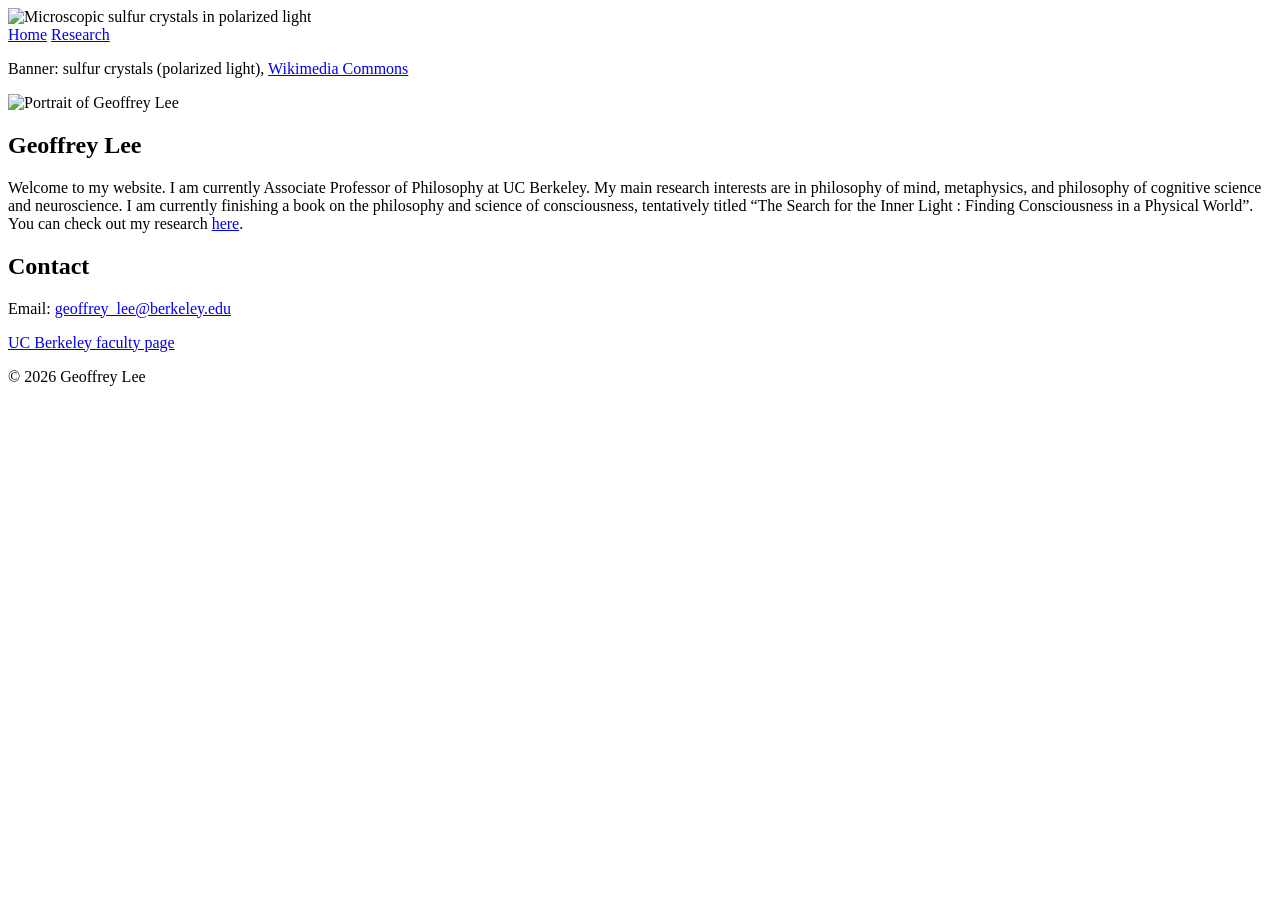
==== index.html @ 7707ca65 "Add files via upload" ====
<!DOCTYPE html>
<html lang="en">
  <head>
    <meta charset="UTF-8" />
    <meta name="viewport" content="width=device-width, initial-scale=1" />
    <title>Home</title>
    <link rel="stylesheet" href="assets/css/styles.css" />
  </head>
  <body>
    <header class="site-masthead">
      <div class="site-banner">
        <img
          src="assets/img/banner-sulfur-crystals.jpg"
          alt="Microscopic sulfur crystals in polarized light"
          width="1920"
          height="1281"
          decoding="async"
          fetchpriority="high"
        />
      </div>
      <div class="site-nav-strip">
        <div class="site-nav-strip-inner">
          <nav class="site-primary-nav" aria-label="Primary">
            <a href="index.html" class="nav-link nav-link-active">Home</a>
            <a href="writings.html" class="nav-link">Research</a>
          </nav>
          <p class="site-banner-attribution">
            Banner: sulfur crystals (polarized light),
            <a
              href="https://commons.wikimedia.org/wiki/File:Microscopic_image_of_crystals_growing_from_melted_sulfur_3.jpg"
              rel="noopener"
              >Wikimedia Commons</a>
          </p>
        </div>
      </div>
    </header>

    <main class="page-main">
      <section class="intro">
        <div class="intro-grid">
          <div class="intro-photo">
            <img
              src="assets/img/profile.jpg"
              alt="Portrait of Geoffrey Lee"
            />
          </div>
          <div class="intro-text">
            <h1>Geoffrey Lee</h1>
            <p>
              Welcome to my website. I am currently Associate Professor of Philosophy at UC Berkeley. My main research interests are in philosophy of mind, metaphysics, and philosophy of cognitive science and neuroscience. I am currently finishing a book on the philosophy and science of consciousness, tentatively titled &ldquo;The Search for the Inner Light : Finding Consciousness in a Physical World&rdquo;. You can check out my research <a href="writings.html">here</a>.
            </p>
            <section class="contact-block">
              <h2>Contact</h2>
              <p>
                Email:
                <a href="mailto:geoffrey_lee@berkeley.edu">geoffrey_lee@berkeley.edu</a>
              </p>
              <p>
                <a href="https://philosophy.berkeley.edu/lee" rel="noopener">UC Berkeley faculty page</a>
              </p>
            </section>
          </div>
        </div>
      </section>
    </main>

    <footer class="site-footer">
      <div class="site-footer-inner">
        <p>&copy; <span id="year"></span> Geoffrey Lee</p>
      </div>
      <script>
        const yearSpan = document.getElementById("year");
        if (yearSpan) {
          yearSpan.textContent = new Date().getFullYear();
        }
      </script>
    </footer>
  </body>
</html>
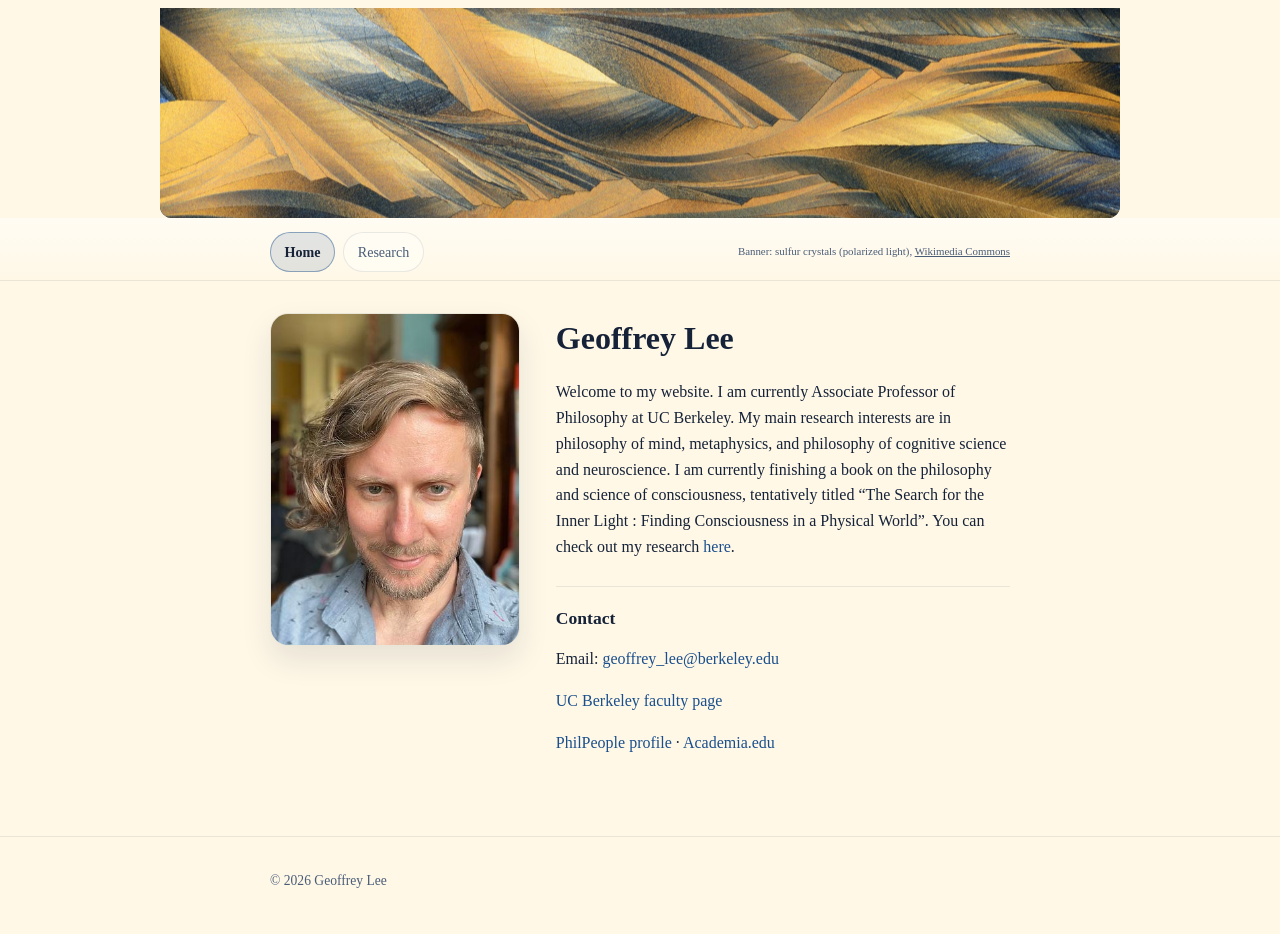
==== commit e33a8922: "Add files via upload" ====
--- a/index.html
+++ b/index.html
@@ -58,6 +58,11 @@
               <p>
                 <a href="https://philosophy.berkeley.edu/lee" rel="noopener">UC Berkeley faculty page</a>
               </p>
+              <p>
+                <a href="https://philpeople.org/profiles/geoffrey-lee" rel="noopener">PhilPeople profile</a>
+                &middot;
+                <a href="https://berkeley.academia.edu/GeoffreyLee" rel="noopener">Academia.edu</a>
+              </p>
             </section>
           </div>
         </div>
--- a/assets/css/styles.css
+++ b/assets/css/styles.css
@@ -0,0 +1,495 @@
+:root {
+  /* Warm light yellow page, dark blue type (pairs with sulfur-crystal banner) */
+  --background: #fff8e7;
+  --text: #152238;
+  --muted-text: #4a5d78;
+  --accent: #1a4f8c;
+  --accent-soft: rgba(26, 79, 140, 0.12);
+  --accent-border: rgba(26, 79, 140, 0.35);
+  --accent-border-strong: rgba(26, 79, 140, 0.45);
+  --surface-elevated: rgba(255, 252, 244, 0.92);
+  --border-soft: rgba(21, 34, 56, 0.09);
+  --max-width: 780px;
+  /* Palatino-led stack: literary serif sitewide (tweak in one place) */
+  --font-serif: Palatino, "Palatino Linotype", "Book Antiqua", "URW Palladio L",
+    Georgia, "Times New Roman", serif;
+}
+
+*,
+*::before,
+*::after {
+  box-sizing: border-box;
+}
+
+html,
+body {
+  margin: 0;
+  padding: 0;
+}
+
+body {
+  font-family: var(--font-serif);
+  color: var(--text);
+  background-color: var(--background);
+  line-height: 1.62;
+  font-feature-settings: "kern" 1, "liga" 1;
+  -webkit-font-smoothing: antialiased;
+}
+
+h1,
+h2,
+h3,
+h4 {
+  font-family: var(--font-serif);
+  font-weight: 600;
+  margin-top: 0;
+  color: var(--text);
+}
+
+a {
+  color: var(--accent);
+  text-decoration: none;
+}
+
+a:hover,
+a:focus {
+  text-decoration: underline;
+}
+
+/* Full-width art banner + primary nav (Home / Research) */
+.site-masthead {
+  border-bottom: 1px solid var(--border-soft);
+  background: var(--background);
+  padding-top: 0.5rem;
+}
+
+/* Inset ~25%: centered strip, same crop (object-position), smaller footprint */
+.site-banner {
+  position: relative;
+  width: 75%;
+  max-width: 100%;
+  margin: 0 auto;
+  max-height: min(210px, 24vh);
+  min-height: 105px;
+  overflow: hidden;
+  background: #152a45;
+  border-radius: 0 0 12px 12px;
+}
+
+.site-banner img {
+  display: block;
+  width: 100%;
+  height: 100%;
+  min-height: 105px;
+  max-height: min(210px, 24vh);
+  object-fit: cover;
+  object-position: 50% 42%;
+}
+
+.site-nav-strip {
+  background: linear-gradient(
+      to bottom,
+      var(--surface-elevated),
+      var(--background)
+    );
+}
+
+.site-nav-strip-inner {
+  max-width: var(--max-width);
+  margin: 0 auto;
+  padding: 0.9rem 1.25rem 0.55rem;
+  display: flex;
+  flex-direction: column;
+  align-items: flex-start;
+  gap: 0.45rem;
+}
+
+@media (min-width: 560px) {
+  .site-nav-strip-inner {
+    flex-direction: row;
+    flex-wrap: wrap;
+    align-items: center;
+    justify-content: space-between;
+  }
+}
+
+.site-primary-nav {
+  display: flex;
+  flex-wrap: wrap;
+  gap: 0.35rem 0.5rem;
+  align-items: center;
+}
+
+.site-primary-nav .nav-link {
+  position: relative;
+  font-size: 0.88rem;
+  padding: 0.45rem 0.85rem;
+  border: 1px solid var(--border-soft);
+  border-radius: 999px;
+  background: rgba(255, 252, 244, 0.75);
+  color: var(--muted-text);
+  text-decoration: none;
+  transition:
+    background-color 140ms ease,
+    color 140ms ease,
+    border-color 140ms ease;
+}
+
+.site-primary-nav .nav-link::after {
+  display: none;
+}
+
+.site-primary-nav .nav-link:hover,
+.site-primary-nav .nav-link:focus {
+  color: var(--text);
+  border-color: var(--accent-border);
+  outline: none;
+  text-decoration: none;
+}
+
+.site-primary-nav .nav-link:focus-visible {
+  box-shadow: 0 0 0 2px var(--background), 0 0 0 4px var(--accent);
+}
+
+.site-primary-nav .nav-link-active {
+  background: var(--accent-soft);
+  color: var(--text);
+  border-color: var(--accent-border-strong);
+  font-weight: 600;
+}
+
+.site-banner-attribution {
+  margin: 0;
+  font-size: 0.68rem;
+  line-height: 1.4;
+  color: var(--muted-text);
+  max-width: 28rem;
+}
+
+.site-banner-attribution a {
+  color: inherit;
+  text-decoration: underline;
+}
+
+.site-banner-attribution a:hover,
+.site-banner-attribution a:focus {
+  color: var(--text);
+}
+
+.page-main {
+  max-width: var(--max-width);
+  margin: 0 auto;
+  padding: 2rem 1.25rem 3rem;
+}
+
+.intro-grid {
+  display: grid;
+  grid-template-columns: minmax(0, 1.1fr) minmax(0, 2fr);
+  gap: 2.25rem;
+  align-items: start;
+}
+
+.intro-photo img {
+  max-width: 100%;
+  display: block;
+  border-radius: 18px;
+  border: 1px solid var(--border-soft);
+  box-shadow: 0 14px 30px rgba(21, 34, 56, 0.1);
+}
+
+.intro-text h1 {
+  font-size: 2rem;
+  margin-bottom: 0.25rem;
+}
+
+.intro-affiliation {
+  margin-top: 0;
+  color: var(--muted-text);
+  font-size: 0.95rem;
+}
+
+.intro-text p {
+  margin-top: 0.85rem;
+}
+
+.contact-block {
+  margin-top: 1.6rem;
+  padding-top: 1.1rem;
+  border-top: 1px solid var(--border-soft);
+}
+
+.contact-block h2 {
+  font-size: 1.1rem;
+  margin-bottom: 0.4rem;
+}
+
+.page-header {
+  margin-bottom: 1.75rem;
+}
+
+.page-header p {
+  max-width: 44rem;
+  color: var(--muted-text);
+}
+
+.page-header--compact {
+  margin-bottom: 1.25rem;
+}
+
+.research-page-intro {
+  margin: 0 0 1.25rem;
+  max-width: 44rem;
+  color: var(--muted-text);
+  font-size: 0.95rem;
+  line-height: 1.55;
+}
+
+.research-tabs {
+  display: flex;
+  flex-wrap: wrap;
+  gap: 0.35rem 0.5rem;
+  margin-bottom: 1.5rem;
+  padding-bottom: 0.75rem;
+  border-bottom: 1px solid var(--border-soft);
+}
+
+.research-tab {
+  font: inherit;
+  font-size: 0.88rem;
+  padding: 0.45rem 0.75rem;
+  border: 1px solid var(--border-soft);
+  border-radius: 999px;
+  background: rgba(255, 252, 244, 0.75);
+  color: var(--muted-text);
+  cursor: pointer;
+  transition:
+    background-color 140ms ease,
+    color 140ms ease,
+    border-color 140ms ease;
+}
+
+.research-tab:hover,
+.research-tab:focus {
+  color: var(--text);
+  border-color: var(--accent-border);
+  outline: none;
+}
+
+.research-tab:focus-visible {
+  box-shadow: 0 0 0 2px var(--background), 0 0 0 4px var(--accent);
+}
+
+.research-tab-active {
+  background: var(--accent-soft);
+  color: var(--text);
+  border-color: var(--accent-border-strong);
+  font-weight: 600;
+}
+
+.research-panels {
+  min-height: 4rem;
+}
+
+.tab-panel[hidden] {
+  display: none;
+}
+
+.writings-section--tab {
+  margin-top: 0;
+}
+
+/* Match publication entry body text (see .pub-abstract-body) */
+.books-panel {
+  color: var(--text);
+  font-size: 0.92rem;
+  max-width: 44rem;
+}
+
+.books-panel p {
+  margin-top: 0.85rem;
+  line-height: 1.58;
+}
+
+.books-panel p:first-child {
+  margin-top: 0;
+}
+
+.books-panel strong {
+  color: var(--accent);
+  font-weight: 600;
+}
+
+.writings-section {
+  margin-top: 2rem;
+}
+
+.writings-section h2 {
+  font-size: 1.25rem;
+  border-bottom: 1px solid var(--border-soft);
+  padding-bottom: 0.3rem;
+  margin-bottom: 1rem;
+}
+
+.writing-item + .writing-item {
+  margin-top: 1.4rem;
+}
+
+.writing-title {
+  font-size: 1.02rem;
+  margin-bottom: 0.2rem;
+}
+
+.writing-meta {
+  font-size: 0.9rem;
+  color: var(--muted-text);
+  margin: 0 0 0.4rem;
+}
+
+.writing-abstract {
+  margin: 0;
+}
+
+.pub-source-note {
+  font-size: 0.88rem;
+  color: var(--muted-text);
+  margin: 0 0 1.5rem;
+  line-height: 1.55;
+}
+
+.pub-source-note .pub-path {
+  font-family: ui-monospace, "Cascadia Code", "SF Mono", Menlo, monospace;
+  font-size: 0.92em;
+  padding: 0.1em 0.35em;
+  border-radius: 3px;
+  background: var(--border-soft);
+  color: var(--text);
+}
+
+.pub-entry + .pub-entry {
+  margin-top: 1.5rem;
+  padding-top: 1.25rem;
+  border-top: 1px solid var(--border-soft);
+}
+
+.pub-abstract {
+  margin-top: 0.65rem;
+  border: none;
+}
+
+.pub-abstract-summary {
+  display: inline-flex;
+  align-items: center;
+  font-size: 0.82rem;
+  font-weight: 600;
+  font-family: inherit;
+  list-style: none;
+  cursor: pointer;
+  color: var(--accent);
+  padding: 0.25rem 0.65rem;
+  border: 1px solid var(--accent-border);
+  border-radius: 6px;
+  background: rgba(255, 252, 244, 0.85);
+}
+
+.pub-abstract-summary::-webkit-details-marker {
+  display: none;
+}
+
+.pub-abstract-summary::before {
+  content: "";
+  display: inline-block;
+  width: 0.35rem;
+  height: 0.35rem;
+  margin-right: 0.4rem;
+  border-right: 2px solid currentColor;
+  border-bottom: 2px solid currentColor;
+  transform: rotate(-45deg);
+  transition: transform 0.15s ease;
+}
+
+.pub-abstract[open] .pub-abstract-summary::before {
+  transform: rotate(45deg);
+  margin-top: 0.1rem;
+}
+
+.pub-abstract-summary:hover,
+.pub-abstract-summary:focus {
+  background: var(--accent-soft);
+  outline: none;
+}
+
+.pub-abstract-body {
+  margin-top: 0.65rem;
+  padding: 0.85rem 1rem;
+  border-radius: 8px;
+  background: rgba(255, 252, 244, 0.9);
+  border: 1px solid var(--border-soft);
+  font-size: 0.92rem;
+  line-height: 1.58;
+}
+
+.pub-abstract-body p {
+  margin: 0;
+}
+
+.pub-abstract-body:empty {
+  display: none;
+}
+
+.pub-abstract-missing {
+  color: var(--muted-text);
+  font-style: italic;
+}
+
+.about-section {
+  margin-top: 2rem;
+}
+
+.about-section h2 {
+  font-size: 1.25rem;
+  margin-bottom: 0.4rem;
+}
+
+.about-section ul {
+  padding-left: 1.1rem;
+}
+
+.about-section li {
+  margin-bottom: 0.2rem;
+}
+
+.site-footer {
+  border-top: 1px solid var(--border-soft);
+  padding: 1.2rem 0 1.8rem;
+  margin-top: 1rem;
+}
+
+.site-footer-inner {
+  max-width: var(--max-width);
+  margin: 0 auto;
+  padding: 0 1.25rem;
+  font-size: 0.85rem;
+  color: var(--muted-text);
+}
+
+@media (max-width: 720px) {
+  .site-banner {
+    max-height: min(150px, 21vh);
+    min-height: 90px;
+  }
+
+  .site-banner img {
+    min-height: 90px;
+    max-height: min(150px, 21vh);
+  }
+
+  .intro-grid {
+    grid-template-columns: 1fr;
+  }
+
+  .intro-photo {
+    order: -1;
+    max-width: 260px;
+  }
+}
+
